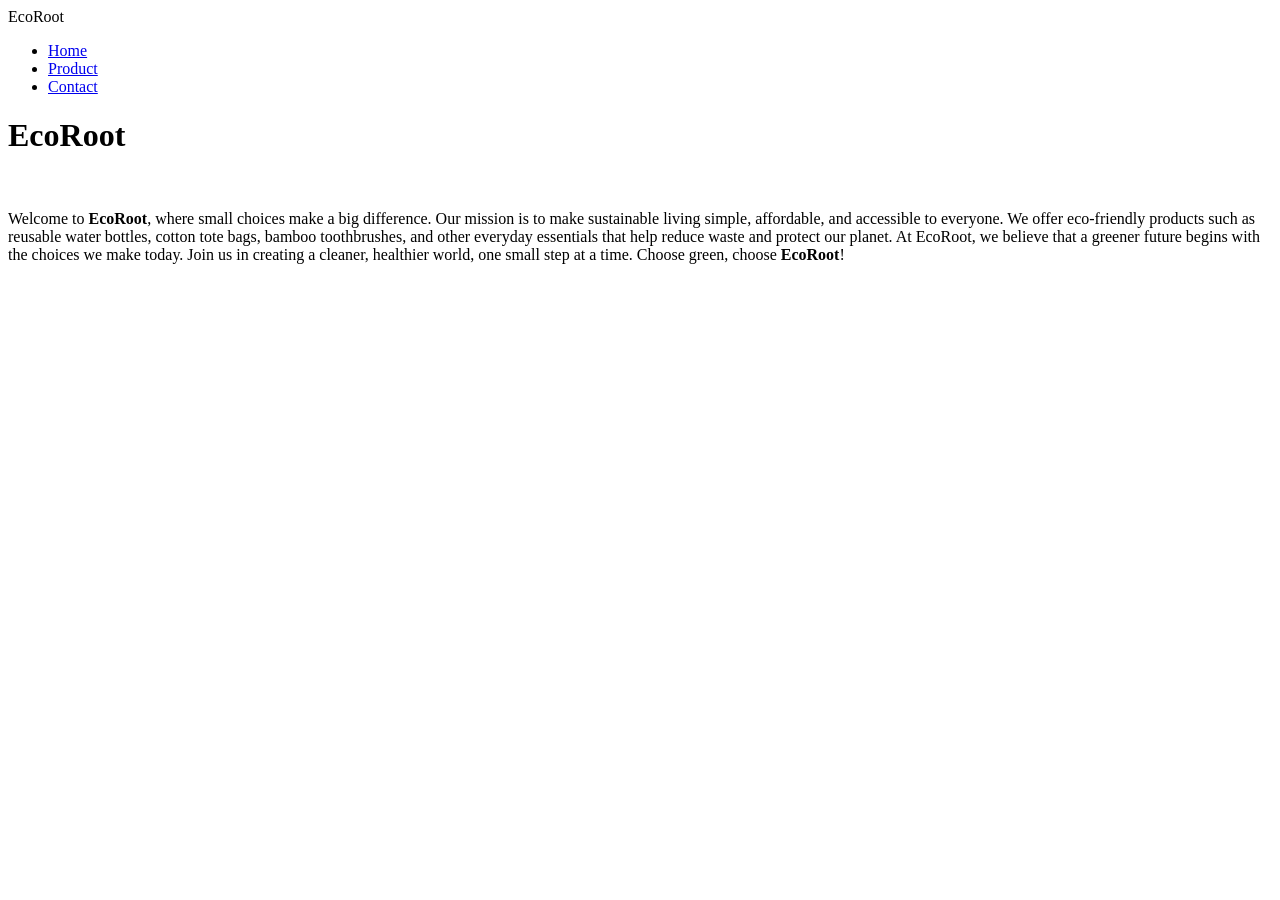
==== index.html @ 058a92b1 "index is moved to root" ====
<!DOCTYPE html>
<html lang="en">
<head>
    <meta charset="UTF-8">
    <meta name="viewport" content="width=device-width, initial-scale=1.0">
    <link rel="stylesheet" href="css/style.css">
    <title>EcoRoot - Home</title>
</head>
<body>
    <nav class="navbar">
        <div class="logo">EcoRoot</div>
        <ul class="nav-links">
        <li><a href="home.html">Home</a></li>
        <li><a href="product.html">Product</a></li>
        <li><a href="contact.html">Contact</a></li>
        </ul>
    </nav>
    <main>
        <div class="first-part">
        <h1 class="heading">EcoRoot</h1>
        <img class="main-image" src="Images/main-image.jpg" alt="">
        <p>Welcome to <strong>EcoRoot</strong>, where small choices make a big difference. Our mission is to make sustainable living simple, affordable, and accessible to everyone. We offer eco-friendly products such as reusable water bottles, cotton tote bags, bamboo toothbrushes, and other everyday essentials that help reduce waste and protect our planet. At EcoRoot, we believe that a greener future begins with the choices we make today. Join us in creating a cleaner, healthier world, one small step at a time. Choose green, choose <strong>EcoRoot</strong>!</p>
        </div>
    </main>

</body>
</html>
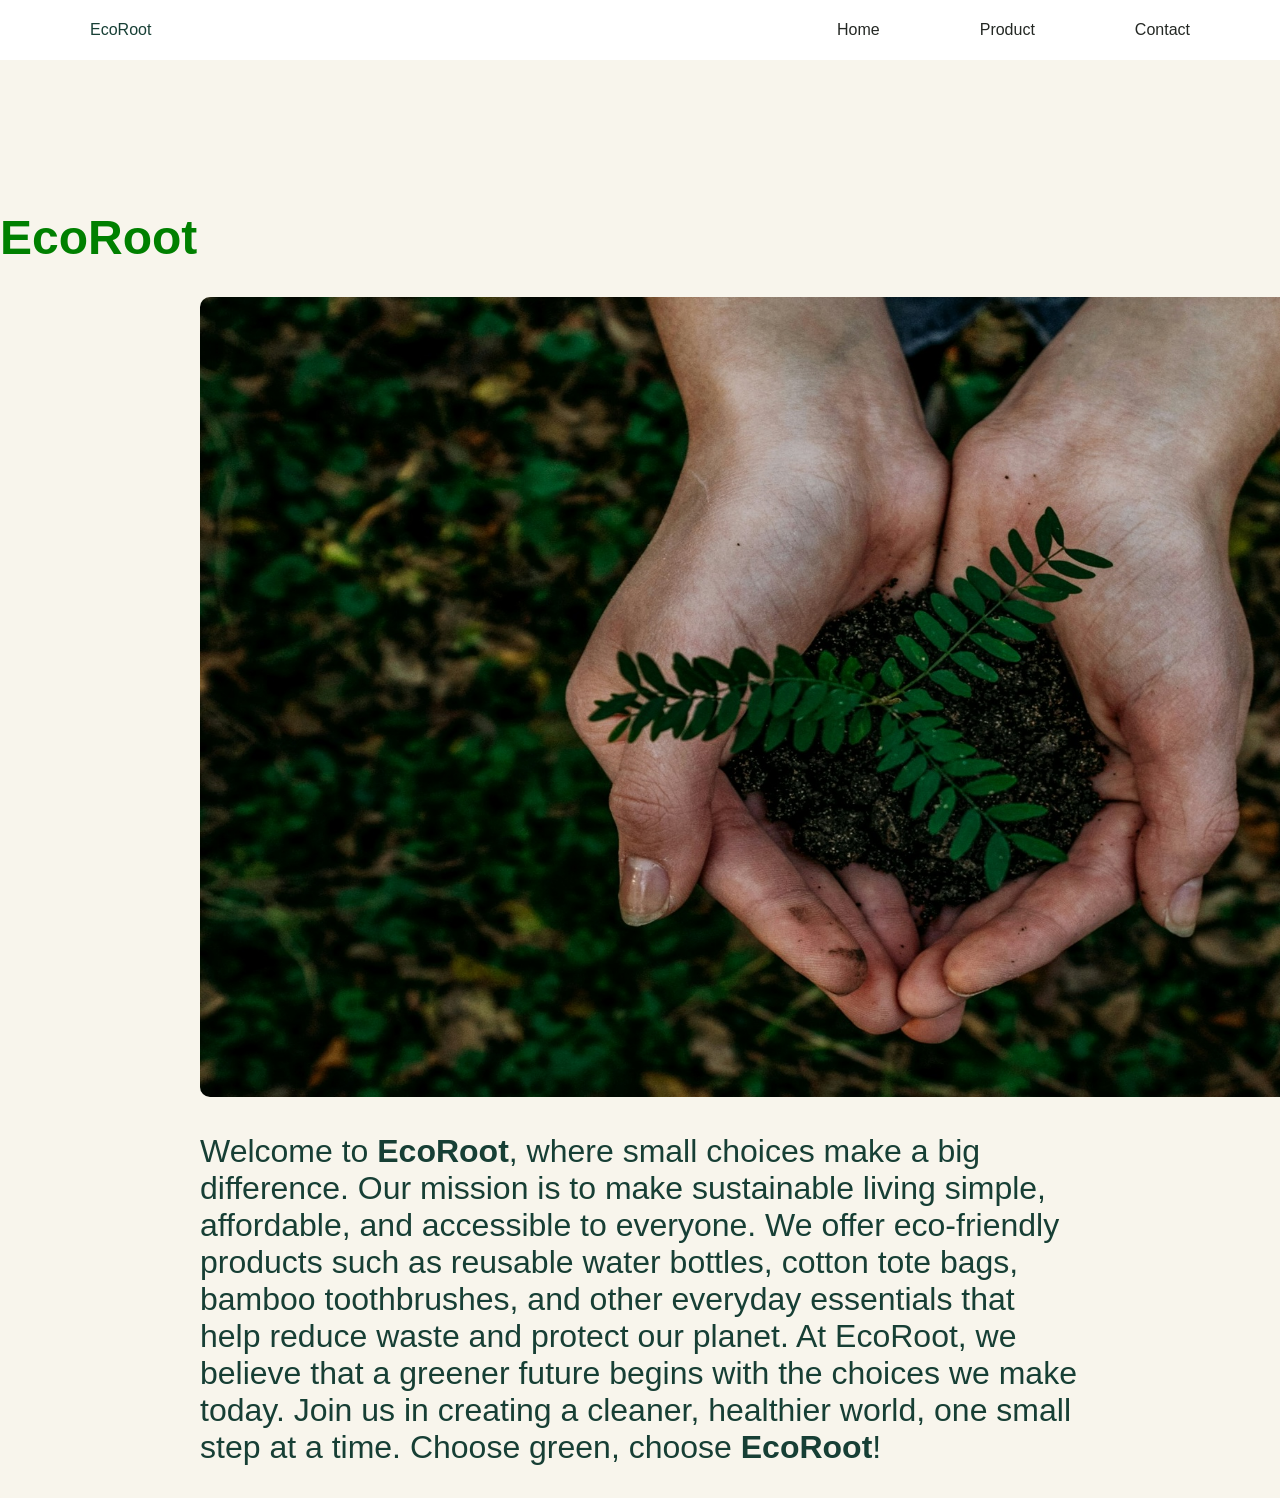
==== commit e3d32061: "fix the website bug" ====
--- a/index.html
+++ b/index.html
@@ -3,7 +3,7 @@
 <head>
     <meta charset="UTF-8">
     <meta name="viewport" content="width=device-width, initial-scale=1.0">
-    <link rel="stylesheet" href="css/style.css">
+    <link rel="stylesheet" href="./html-css/css/style.css">
     <title>EcoRoot - Home</title>
 </head>
 <body>
@@ -18,7 +18,7 @@
     <main>
         <div class="first-part">
         <h1 class="heading">EcoRoot</h1>
-        <img class="main-image" src="Images/main-image.jpg" alt="">
+        <img class="main-image" src="./html-css/images/main-image.jpg" alt="">
         <p>Welcome to <strong>EcoRoot</strong>, where small choices make a big difference. Our mission is to make sustainable living simple, affordable, and accessible to everyone. We offer eco-friendly products such as reusable water bottles, cotton tote bags, bamboo toothbrushes, and other everyday essentials that help reduce waste and protect our planet. At EcoRoot, we believe that a greener future begins with the choices we make today. Join us in creating a cleaner, healthier world, one small step at a time. Choose green, choose <strong>EcoRoot</strong>!</p>
         </div>
     </main>
--- a/html-css/css/style.css
+++ b/html-css/css/style.css
@@ -0,0 +1,121 @@
+body{
+    margin: 0;
+    font-family: Helvetica, arial, Sans-serif;
+    background-color: #F8F5EC;
+}
+.logo{
+    max-width: 100%;
+    color:#173F35 ;
+    margin-left: 5rem;
+}
+
+.navbar{
+    display: flex;
+    justify-content: space-between;
+    align-items: center;
+    background-color: white;
+    color: white;
+    padding: 5px 10px;
+
+}
+
+.nav-links{
+    list-style: none;
+    display: flex;
+    gap: 100px;
+    margin-right: 80px;
+    padding: 0;
+}
+
+.nav-links a {
+    color: #242824;
+    text-decoration: none;
+    
+}
+
+.nav-links a:hover{
+    color: #D8E5D0;
+    background-color: #242824;
+    padding: 5px 5px;
+    border-radius: 2px;
+}
+
+.first-part{
+    display: block;
+    justify-items: center;
+    align-items: center;
+    margin-top: 150px;
+
+}
+.first-part .heading{
+    color: green;
+    font-size: 3rem;
+}
+.first-part .main-image{
+    width: 1500px;
+    height: 800px;
+    margin-left: 200px;
+    border: #242824;
+    border-radius: 10px;
+    
+}
+.first-part p{
+    margin-left: 200px ;
+    margin-right: 200px;
+    font-size: 2rem;
+    color: #173F35;
+}
+.card-container{
+    display: flex;
+    justify-content: center;
+    flex-wrap: wrap;
+    margin-top: 100px;
+
+}
+
+.card{
+    width: 325px;
+    background-color: #173F35;
+    border-radius: 8px;
+    overflow: hidden;
+    margin: 20px;
+}
+.card-content h3{
+    padding: 15px;
+    color: #F8F5EC;
+}
+
+.card-content h6{
+    margin-top: 0;
+    margin-left: 15px;
+    padding:0;
+    color: #F8F5EC;
+}
+.card-content p{
+    text-align: justify;
+    margin-right: 15px;
+    margin-top: 0;
+    margin-left: 15px;
+    color: #F8F5EC;
+}
+.image-product{
+    width: 100%;
+    /* margin-left: 15px;
+    margin-right: 15px; */
+
+}
+.image-product img {
+    width: 100%;
+}
+
+.content h1 {
+    color: green;
+}
+
+.footer-content{
+    display: flex;
+    justify-content: space-around;
+}
+.footer-content.class-map {
+    margin-top:  29px;
+}
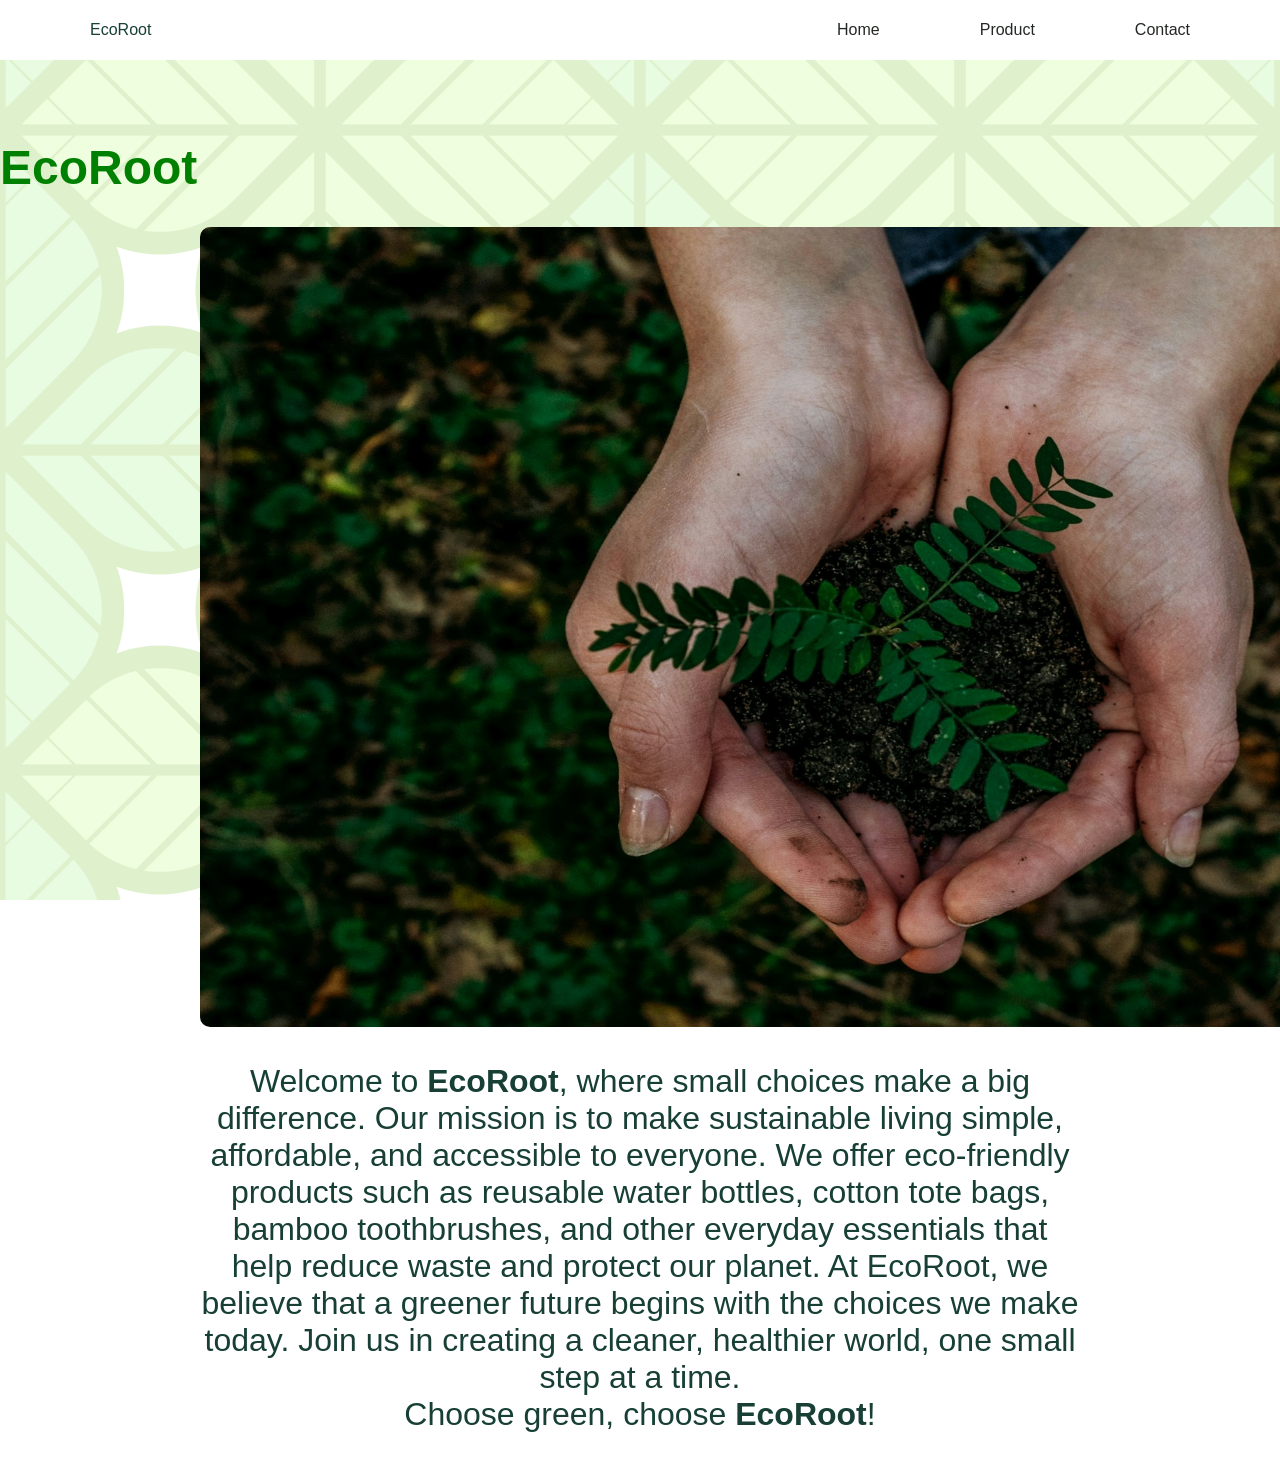
==== commit 3a495fd0: "fix google map problems and added background image" ====
--- a/index.html
+++ b/index.html
@@ -10,16 +10,16 @@
     <nav class="navbar">
         <div class="logo">EcoRoot</div>
         <ul class="nav-links">
-        <li><a href="home.html">Home</a></li>
-        <li><a href="product.html">Product</a></li>
-        <li><a href="contact.html">Contact</a></li>
+        <li><a href="../index.html">Home</a>
+        <li><a href="html-css/product.html">Product</a></li>
+        <li><a href="html-css/contact.html">Contact</a></li>
         </ul>
     </nav>
     <main>
         <div class="first-part">
         <h1 class="heading">EcoRoot</h1>
         <img class="main-image" src="./html-css/images/main-image.jpg" alt="">
-        <p>Welcome to <strong>EcoRoot</strong>, where small choices make a big difference. Our mission is to make sustainable living simple, affordable, and accessible to everyone. We offer eco-friendly products such as reusable water bottles, cotton tote bags, bamboo toothbrushes, and other everyday essentials that help reduce waste and protect our planet. At EcoRoot, we believe that a greener future begins with the choices we make today. Join us in creating a cleaner, healthier world, one small step at a time. Choose green, choose <strong>EcoRoot</strong>!</p>
+        <p>Welcome to <strong>EcoRoot</strong>, where small choices make a big difference. Our mission is to make sustainable living simple, affordable, and accessible to everyone. We offer eco-friendly products such as reusable water bottles, cotton tote bags, bamboo toothbrushes, and other everyday essentials that help reduce waste and protect our planet. At EcoRoot, we believe that a greener future begins with the choices we make today. Join us in creating a cleaner, healthier world, one small step at a time. <br> Choose green, choose <strong>EcoRoot</strong>!</p>
         </div>
     </main>
 
--- a/html-css/css/style.css
+++ b/html-css/css/style.css
@@ -1,8 +1,21 @@
 body{
     margin: 0;
     font-family: Helvetica, arial, Sans-serif;
-    background-color: #F8F5EC;
 }
+body::before {
+    content: "";
+    position: fixed;
+    top: 0;
+    left: 0;
+    width: 100%;
+    height: 100%;
+    background-image: url("../images/background.jpg");
+    background-size: cover;
+    background-position: center;
+    opacity: 0.2;
+    z-index: -1;
+}
+
 .logo{
     max-width: 100%;
     color:#173F35 ;
@@ -36,15 +49,15 @@
 .nav-links a:hover{
     color: #D8E5D0;
     background-color: #242824;
-    padding: 5px 5px;
-    border-radius: 2px;
+    padding: 10px 10px;
+    border-radius: 5px;
 }
 
 .first-part{
     display: block;
     justify-items: center;
     align-items: center;
-    margin-top: 150px;
+    margin-top: 80px;
 
 }
 .first-part .heading{
@@ -60,10 +73,13 @@
     
 }
 .first-part p{
+    text-align: center;
+    text-justify: inter-word;
     margin-left: 200px ;
     margin-right: 200px;
     font-size: 2rem;
     color: #173F35;
+
 }
 .card-container{
     display: flex;
@@ -108,14 +124,25 @@
     width: 100%;
 }
 
-.content h1 {
+.contact-info h1 {
     color: green;
 }
-
+.contact-info p a{
+    text-decoration: none;
+    color: #242824;
+}
+.contact-info p a:hover{
+    background-color: #3a9204;
+    padding: 5px;
+    color: white;
+    border-radius: 3px;
+}
+.google-map{
+    border-radius: 5px;
+    margin-top: 33px;
+    border: solid rgba(0, 128, 0, 0.409);
+}
 .footer-content{
     display: flex;
     justify-content: space-around;
 }
-.footer-content.class-map {
-    margin-top:  29px;
-}
